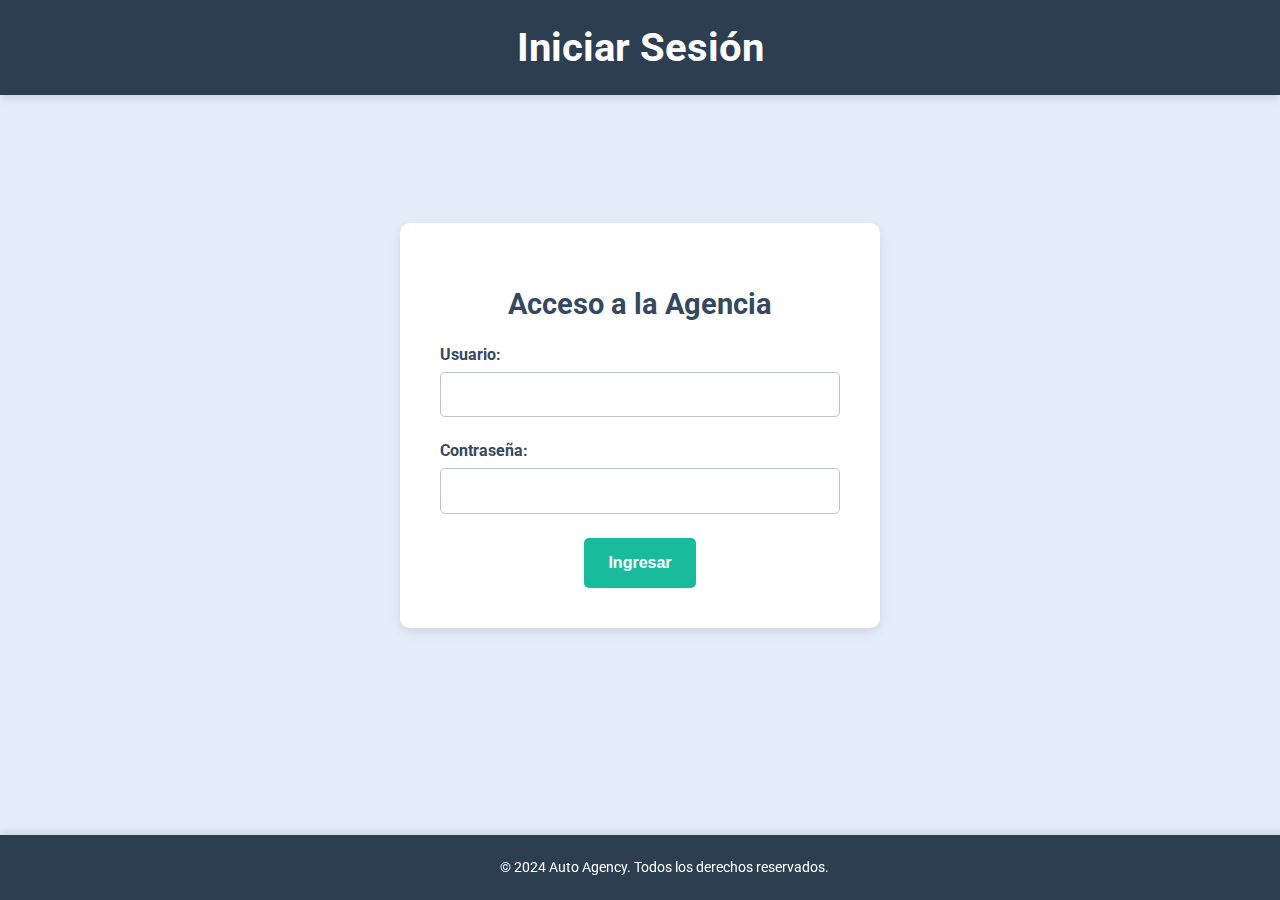
==== index.html @ ebc96846 "Firs commit" ====
<!DOCTYPE html>
<html lang="es">
<head>
    <meta charset="UTF-8">
    <meta name="viewport" content="width=device-width, initial-scale=1.0">
    <title>Auto Agency</title>
    <link href="https://fonts.googleapis.com/css2?family=Roboto:wght@400;700&display=swap" rel="stylesheet">
    <link rel="stylesheet" href="assets/css/styles.css">
</head>
<body>
    <header>
        <h1>Bienvenido a la Agencia de Autos</h1>
        <nav>
            <ul>
                <li><a href="index.html">Inicio</a></li>
                <li><a href="forms/request.html">Solicitar Auto</a></li>
                <li><a href="stock.html">Autos en Stock</a></li>
                <li><a href="clients.html">Clientes</a></li>
            </ul>
        </nav>
    </header>
    <main>
        <section id="main-content">
            <h2>Encuentra el auto de tus sueños</h2>
            <p>Si no tenemos el auto que buscas, puedes solicitarlo y te avisaremos cuando esté disponible.</p>
        </section>
    </main>
    <footer>
        <p>&copy; 2024 Auto Agency. Todos los derechos reservados.</p>
    </footer>
    <script src="assets/js/main.js"></script>
</body>
</html>
---- assets/css/styles.css ----
/* Configuración general */
body {
    font-family: 'Roboto', sans-serif;
    margin: 0;
    padding: 0;
    background-color: #e4edfa;
    color: #333;
}

/* Estilos del header */
header {
    background-color: #2c3e50;
    color: white;
    padding: 1.5rem;
    text-align: center;
    box-shadow: 0 4px 8px rgba(0, 0, 0, 0.1);
}

header h1 {
    margin: 0;
    font-size: 2.5rem;
}

nav ul {
    list-style-type: none;
    padding: 0;
    margin-top: 1rem;
}

nav ul li {
    display: inline;
    margin-right: 1.5rem;
}

nav ul li a {
    color: white;
    text-decoration: none;
    font-weight: bold;
    transition: color 0.3s ease;
}

nav ul li a:hover {
    color: #18bc9c;
}

/* Estilos principales */
main {
    padding: 3rem;
}

#main-content {
    text-align: center;
    margin: 2rem 0;
}

#main-content h2 {
    font-size: 2rem;
    color: #18bc9c;
}

#main-content p {
    font-size: 1.2rem;
    color: #7f8c8d;
}

/* Sección del formulario */
#form-section {
    max-width: 600px;
    margin: 0 auto;
    background-color: white;
    padding: 2.5rem;
    border-radius: 10px;
    box-shadow: 0 4px 12px rgba(0, 0, 0, 0.1);
}

#form-section h2 {
    font-size: 1.8rem;
    color: #34495e;
    margin-bottom: 1.5rem;
}

form label {
    font-weight: bold;
    display: block;
    margin-bottom: 0.5rem;
    color: #34495e;
}

form input {
    width: 100%;
    padding: 0.8rem;
    margin-bottom: 1.5rem;
    border: 1px solid #bdc3c7;
    border-radius: 5px;
    font-size: 1rem;
    box-sizing: border-box;
    transition: border-color 0.3s ease;
}

form input:focus {
    border-color: #18bc9c;
    outline: none;
}

form button {
    background-color: #18bc9c;
    color: white;
    padding: 1rem 1.5rem;
    border: none;
    border-radius: 5px;
    font-size: 1rem;
    font-weight: bold;
    cursor: pointer;
    transition: background-color 0.3s ease;
}

form button:hover {
    background-color: #1abc9c;
}

/* Estilos del footer */
footer {
    background-color: #2c3e50;
    color: white;
    text-align: center;
    padding: 1.5rem;
    position: fixed;
    bottom: 0;
    width: 100%;
    box-shadow: 0 -4px 8px rgba(0, 0, 0, 0.1);
}

footer p {
    margin: 0;
    font-size: 0.9rem;
}




/* Estilos para las secciones de autos en stock y clientes */
#stock-section, #clients-section {
    max-width: 800px;
    margin: 0 auto;
    background-color: white;
    padding: 2.5rem;
    border-radius: 10px;
    box-shadow: 0 4px 12px rgba(0, 0, 0, 0.1);
}

#stock-section h2, #clients-section h2 {
    font-size: 1.8rem;
    color: #34495e;
    margin-bottom: 1.5rem;
}

#stock-list, #clients-list {
    margin-top: 2rem;
}

#stock-list p, #clients-list p {
    font-size: 1rem;
    color: #7f8c8d;
}




/* Estilos para la página de login */
#login-section {
    max-width: 400px;
    margin: 5rem auto;
    background-color: white;
    padding: 2.5rem;
    border-radius: 10px;
    box-shadow: 0 4px 12px rgba(0, 0, 0, 0.1);
    text-align: center;
}

#login-section h2 {
    font-size: 1.8rem;
    color: #34495e;
    margin-bottom: 1.5rem;
}

#loginForm label {
    font-weight: bold;
    display: block;
    margin-bottom: 0.5rem;
    color: #34495e;
    text-align: left;
}

#loginForm input {
    width: 100%;
    padding: 0.8rem;
    margin-bottom: 1.5rem;
    border: 1px solid #bdc3c7;
    border-radius: 5px;
    font-size: 1rem;
    box-sizing: border-box;
    transition: border-color 0.3s ease;
}

#loginForm input:focus {
    border-color: #18bc9c;
    outline: none;
}

#loginForm button {
    background-color: #18bc9c;
    color: white;
    padding: 1rem 1.5rem;
    border: none;
    border-radius: 5px;
    font-size: 1rem;
    font-weight: bold;
    cursor: pointer;
    transition: background-color 0.3s ease;
}

#loginForm button:hover {
    background-color: #1abc9c;
}
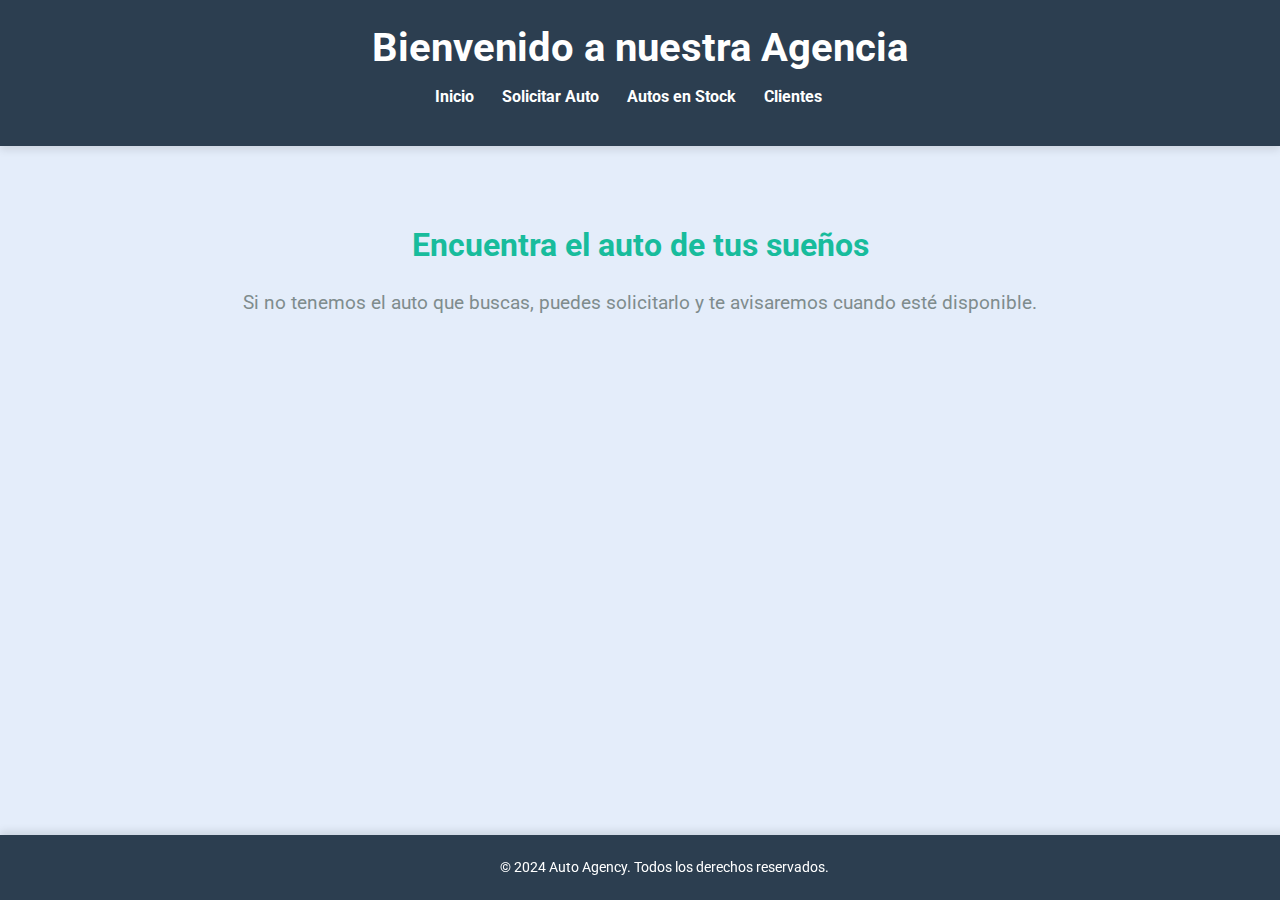
==== commit 9078e59d: "googlesheets" ====
--- a/index.html
+++ b/index.html
@@ -9,7 +9,7 @@
 </head>
 <body>
     <header>
-        <h1>Bienvenido a la Agencia de Autos</h1>
+        <h1>Bienvenido a nuestra Agencia</h1>
         <nav>
             <ul>
                 <li><a href="index.html">Inicio</a></li>
@@ -28,6 +28,7 @@
     <footer>
         <p>&copy; 2024 Auto Agency. Todos los derechos reservados.</p>
     </footer>
+    <script src="https://apis.google.com/js/api.js"></script>
     <script src="assets/js/main.js"></script>
 </body>
 </html>
